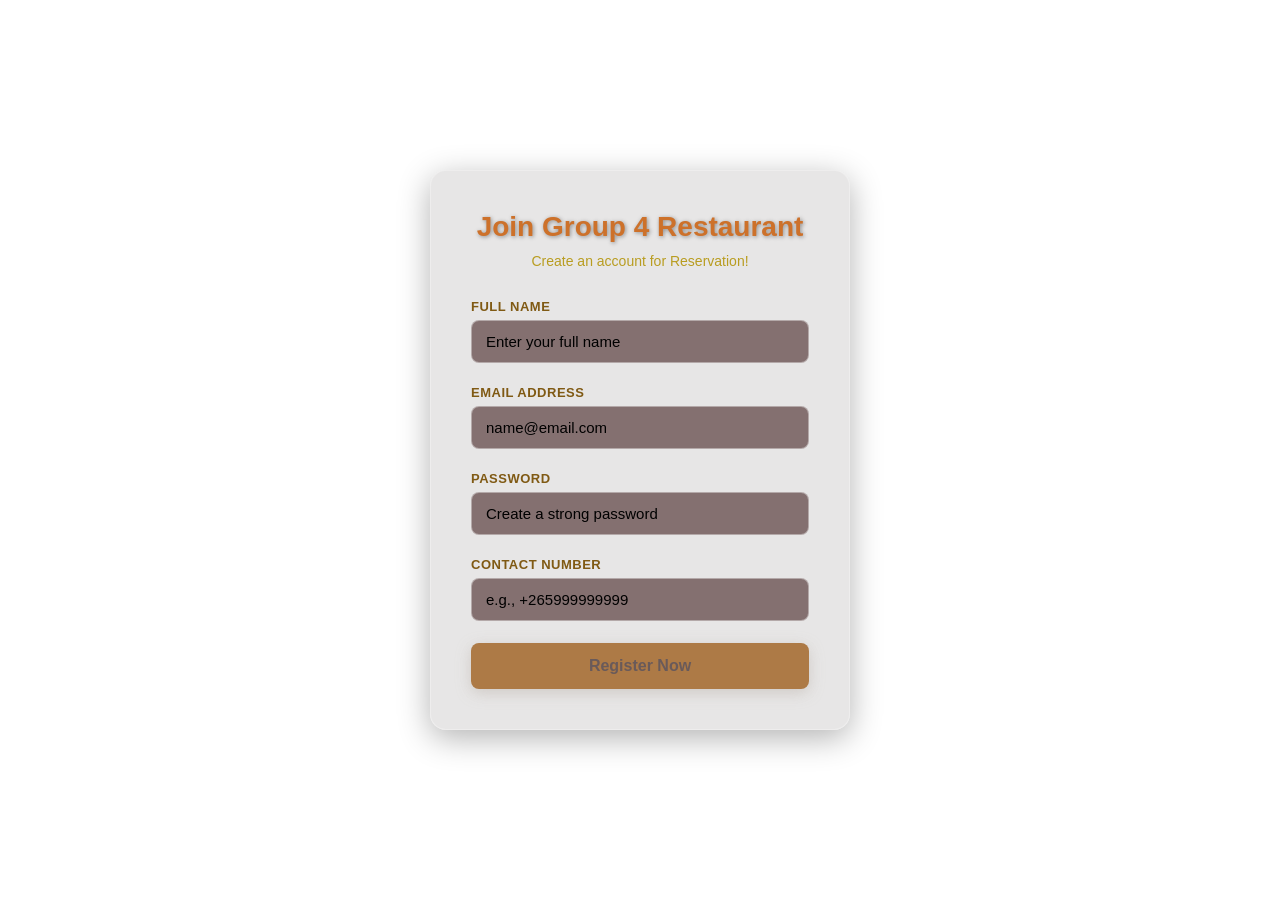
==== website form/index.html @ 18ca8f9e "form to be displayed on the websites as a login form" ====
<!DOCTYPE html>
<html lang="en">
<head>
    <meta charset="UTF-8">
    <meta name="viewport" content="width=device-width, initial-scale=1.0">
    <title>Group 4 Restaurant</title>
    <link rel="stylesheet" href="style.css">
</head>
<body>

    <div class="form-container">
        <h2>Join Group 4 Restaurant</h2>
        <p>Create an account for Reservation!</p>
        
        <form action="#" method="POST">
            
            <div class="input-group">
                <label for="fullname">Full Name</label>
                <input type="text" id="fullname" name="fullname" placeholder="Enter your full name" required>
            </div>
            
            <div class="input-group">
                <label for="email">Email Address</label>
                <input type="email" id="email" name="email" placeholder="name@email.com" required>
            </div>
            
            <div class="input-group">
                <label for="password">Password</label>
                <input type="password" id="password" name="password" placeholder="Create a strong password" required>
            </div>
            
            <div class="input-group">
                <label for="contact">Contact Number</label>
                <input type="text" id="contact" name="contact" placeholder="e.g., +265999999999" required>
            </div>
            
            <button type="submit" class="submit-btn">Register Now</button>

        </form>
    </div>

</body>
</html>
---- website form/style.css ----
body {
    font-family: 'Segoe UI', Tahoma, Geneva, Verdana, sans-serif;
    margin: 0;
    padding: 0;
    display: flex;
    justify-content: center;
    align-items: center;
    height: 100vh;
}

.form-container {
    background: rgba(161, 155, 155, 0.25);
    backdrop-filter: blur(15px);
    -webkit-backdrop-filter: blur(15px);
    width: 100%;
    max-width: 420px;
    padding: 40px;
    border-radius: 16px;
    box-shadow: 0 8px 32px rgba(0, 0, 0, 0.3);
    border: 1px solid rgba(255, 255, 255, 0.3);
    box-sizing: border-box;
}

.form-container h2 {
    margin: 0 0 10px;
    color: #cd712a;
    font-size: 28px;
    text-align: center;
    text-shadow: 1px 1px 4px rgba(0,0,0,0.4);
}

.form-container p {
    color: #b99d21;
    font-size: 14px;
    margin: 0 0 30px;
    text-align: center;
}

.input-group {
    margin-bottom: 22px;
    display: flex;
    flex-direction: column;
}

.input-group label {
    font-size: 13px;
    font-weight: 600;
    color: #805a14;
    margin-bottom: 6px;
    text-transform: uppercase;
    letter-spacing: 0.5px;
}

.input-group input {
    padding: 12px 14px;
    border: 1px solid rgba(255, 255, 255, 0.4);
    border-radius: 8px;
    background: rgba(114, 92, 92, 0.85);
    font-size: 15px;
    color: #000000;
    outline: none;
    transition: all 0.3s ease;
}

.input-group input:focus {
    border-color: #ff9f43;
    box-shadow: 0 0 8px rgba(255, 159, 67, 0.5);
}

.submit-btn {
    width: 100%;
    padding: 14px;
    background: #ad7a46;
    color: #695a5a;
    font-size: 16px;
    font-weight: bold;
    border: none;
    border-radius: 8px;
    cursor: pointer;
    box-shadow: 0 4px 15px rgba(172, 160, 149, 0.4);
    transition: all 0.3s ease;
}

.submit-btn:hover {
    background: #d5d7d6;
    transform: translateY(-1px);
}

::placeholder{
    color: black;

}
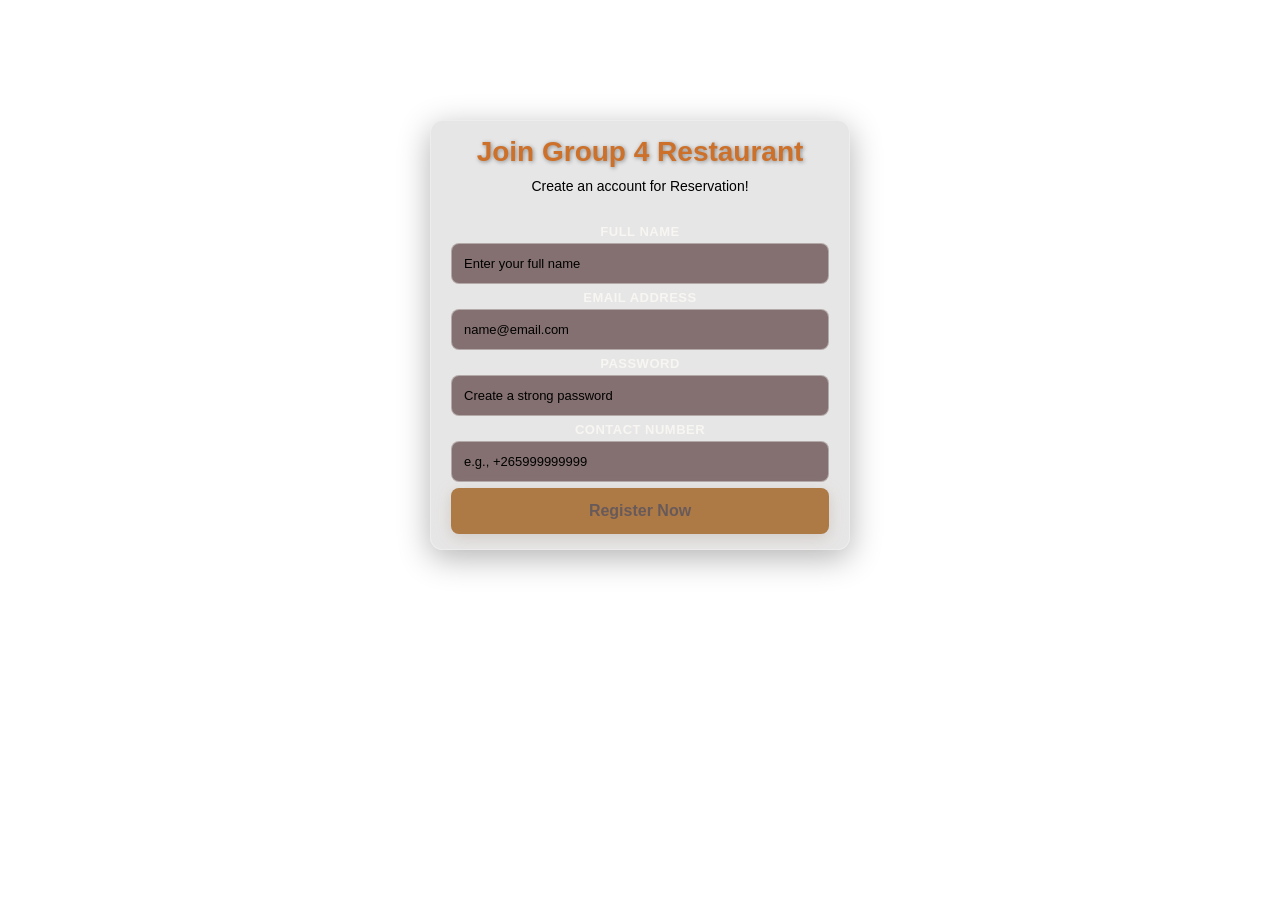
==== commit 7df7b8b4: "Modify stylesheet link and include script.js Updated stylesheet link and added a script tag." ====
--- a/website form/index.html
+++ b/website form/index.html
@@ -4,9 +4,11 @@
     <meta charset="UTF-8">
     <meta name="viewport" content="width=device-width, initial-scale=1.0">
     <title>Group 4 Restaurant</title>
-    <link rel="stylesheet" href="style.css">
+    <link rel="stylesheet" href="../First Page BG/fpbg.css">
 </head>
+
 <body>
+    <a href="fpbg.htm"></a>
 
     <div class="form-container">
         <h2>Join Group 4 Restaurant</h2>
@@ -38,6 +40,7 @@
 
         </form>
     </div>
+       
 
+    <script src="script.js"></script>
 </body>
-</html>
--- a/First Page BG/fpbg.css
+++ b/First Page BG/fpbg.css
@@ -0,0 +1,199 @@
+/* Background*/
+* {
+    margin: 0;
+    padding: 0;
+    box-sizing: border-box; /* Prevents layout sizing issues */
+}
+
+body {
+    font-family: Arial, Helvetica, sans-serif;
+    display: flex;
+    flex-direction: column; 
+    min-height: 100vh;
+    position: relative;
+    text-align: center;
+}
+
+.slideshow-container {
+    width: 100%;
+    position: fixed;
+    margin: auto;
+    top: 0; 
+    left: 0;
+    height: 100%;
+    z-index: -1;
+}
+
+.slide {
+    display: none;
+    object-fit: cover;
+}
+
+.slide img {
+    width: 100%;
+    height: 100%;
+    object-fit: cover;
+}
+
+.slide.active {
+    display: flex;
+    width: 100%;
+    height: 100%;
+}
+
+/* Navbar */
+.main {
+    background-position: center;
+    display: flex;
+    justify-content: center;  
+    align-items: center;      
+    min-height: 100vh; 
+}
+
+#logo {
+    color: aqua; 
+    text-decoration: none; 
+    font-size: 24px;
+    font-weight: bold;
+}
+
+nav {
+    display: flex;
+    align-items: center;
+    padding: 30px;
+    background-color: darkgreen;
+    gap: 30px;
+    justify-content: space-between;
+    width: 100%; 
+}
+
+nav ul {
+    display: flex;
+    list-style: none;
+    gap: 30px;
+    margin: 0;
+    padding: 0;
+}
+
+nav a {
+    text-decoration: none;
+    color: rgb(214, 214, 214);
+    transition: 0.5s;
+}
+
+nav a:hover {
+    color: rgb(8, 98, 188);
+}
+
+/* Form */
+.form-container {
+    background: rgba(161, 155, 155, 0.25);
+    backdrop-filter: blur(15px);
+    -webkit-backdrop-filter: blur(15px);
+    width: 100%;
+    max-width: 420px;
+    padding: 15px 20px;
+    box-shadow: 0 8px 32px rgba(0, 0, 0, 0.3);
+    border: 1px solid rgba(255, 255, 255, 0.3);
+    border-radius: 3%;
+    position: relative;   
+    margin: 120px auto;   
+    z-index: 10;  
+}
+
+.form-container h2 {
+    margin: 0 0 10px;
+    color: #cd712a;
+    font-size: 28px;
+    text-align: center;
+    text-shadow: 1px 1px 4px rgba(0,0,0,0.4);
+}
+
+.form-container p {
+    color: #000000;
+    font-size: 14px;
+    margin: 0 0 30px;
+    text-align: center;
+}
+
+.input-group {
+    margin-bottom: 6px;
+    display: flex;
+    flex-direction: column;
+}
+
+.input-group label {
+    font-size: 13px;
+    font-weight: 600;
+    color: #f8f6f2;
+    margin-bottom: 4px;
+    text-transform: uppercase;
+    letter-spacing: 0.5px;
+}
+
+.input-group input {
+    padding: 12px;
+    border: 1px solid rgba(255, 255, 255, 0.4);
+    border-radius: 8px;
+    background: rgba(114, 92, 92, 0.85);
+    font-size: 13px;
+    color: #000000;
+    outline: none;
+    transition: all 0.3s ease;
+}
+
+.input-group input:focus {
+    border-color: #ff9f43;
+    box-shadow: 0 0 8px rgba(255, 159, 67, 0.5);
+}
+
+.submit-btn {
+    width: 100%;
+    padding: 14px;
+    background: #ad7a46;
+    color: #695a5a;
+    font-size: 16px;
+    font-weight: bold;
+    border: none;
+    border-radius: 8px;
+    cursor: pointer;
+    box-shadow: 0 4px 15px rgba(172, 160, 149, 0.4);
+    transition: all 0.3s ease;
+}
+
+.submit-btn:hover {
+    background: #d5d7d6;
+    transform: translateY(-1px);
+}
+
+::placeholder {
+    color: black;
+}
+
+/* Menu*/
+table {
+    border-collapse: collapse;
+    width: 100%;
+    margin-top: 20px;
+}
+
+th, td {
+    border: 1px solid hwb(0 100% 0%);
+    padding: 20px;
+    text-align: left;
+}
+
+th {
+    background: hsl(95, 79%, 48%);
+}
+
+/* Video*/
+video {
+    position: fixed;
+    right: 0;
+    top: 0;
+    width: 100%;
+    height: 100%;
+    object-fit: cover; 
+    z-index: -2; 
+}
